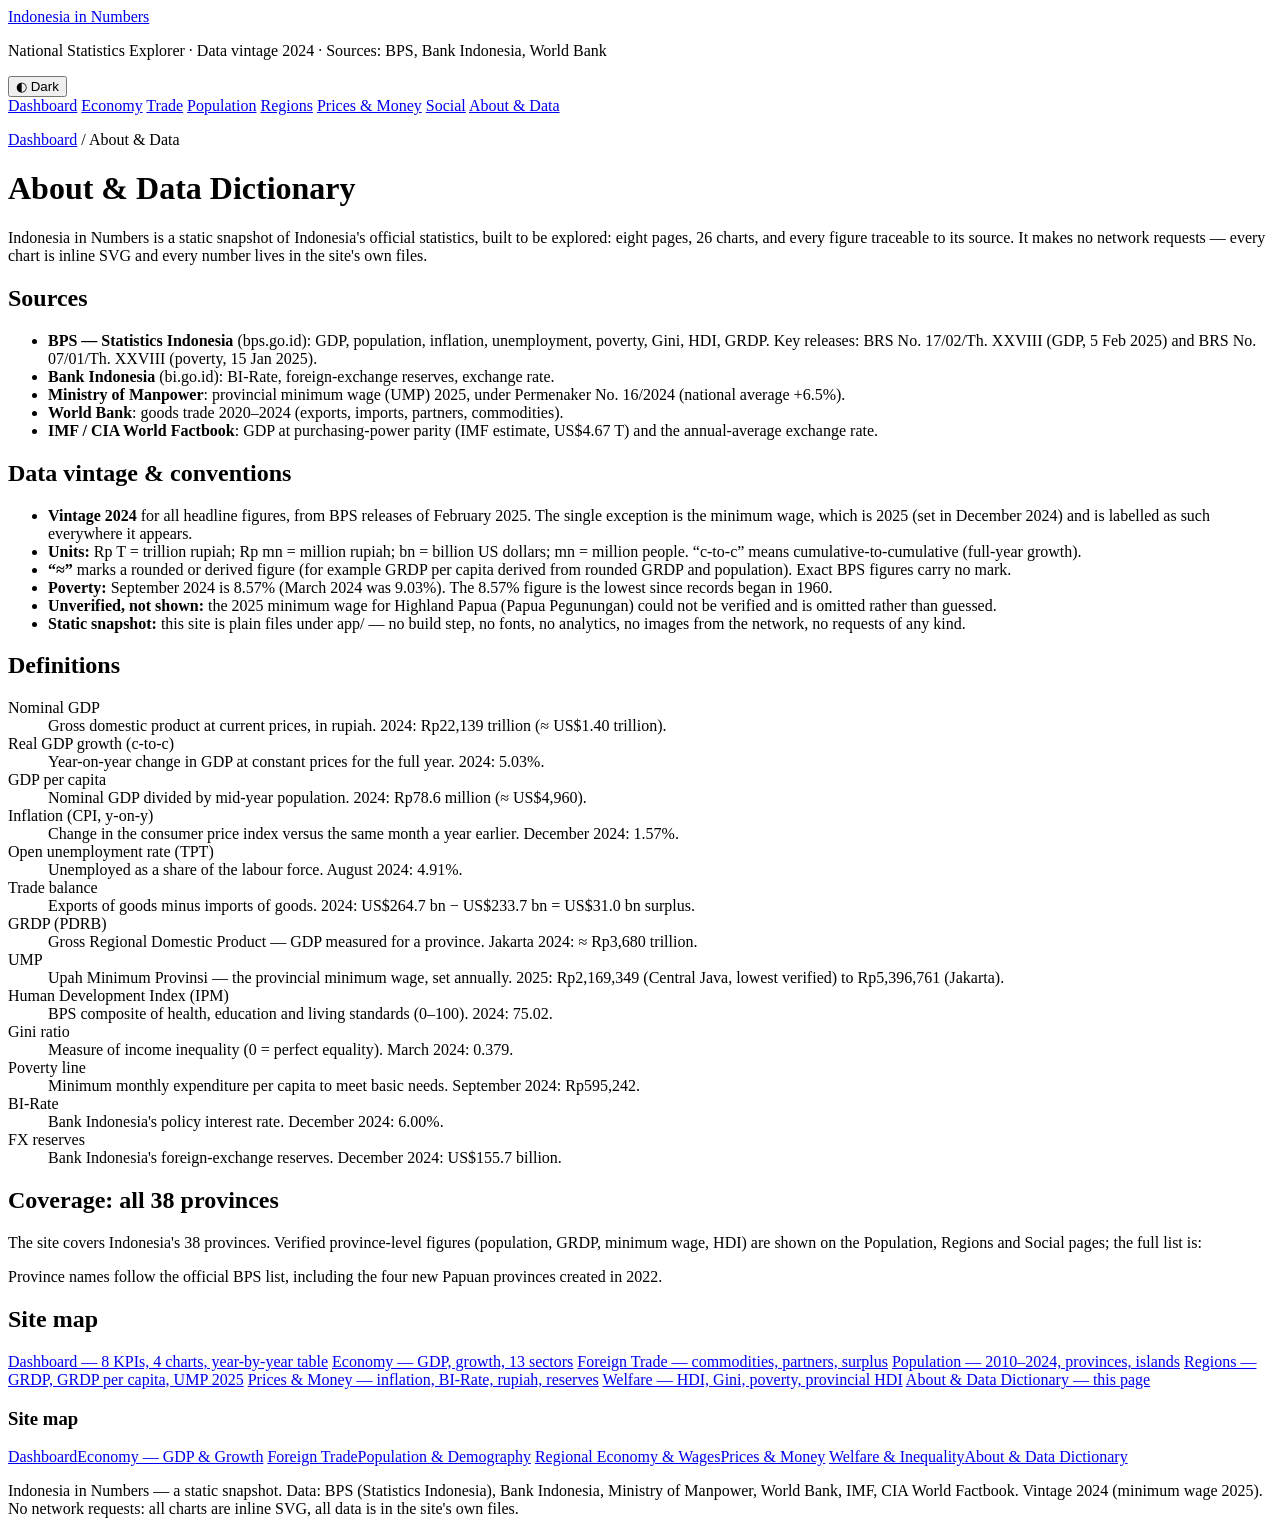
==== app/about.html @ 1f6b05cd "Add app/about.html" ====
<!DOCTYPE html>
<html lang="en" data-theme="light">
<head>
<meta charset="utf-8">
<meta name="viewport" content="width=device-width, initial-scale=1">
<title>About &amp; Data Dictionary · Indonesia in Numbers</title>
<meta name="description" content="About Indonesia in Numbers: sources, data vintage, units and definitions for every indicator on the site.">
<link rel="stylesheet" href="css/style.css">
</head>
<body data-page="about">
<header class="masthead">
  <div class="wrap">
    <a class="brand" href="index.html">Indonesia <span>in Numbers</span></a>
    <p class="tagline">National Statistics Explorer · Data vintage 2024 · Sources: BPS, Bank Indonesia, World Bank</p>
    <button class="theme-btn" id="theme-toggle" type="button">◐ Dark</button>
  </div>
  <nav class="site-nav" aria-label="Sections">
    <div class="wrap">
      <a href="index.html" data-nav="index">Dashboard</a>
      <a href="economy.html" data-nav="economy">Economy</a>
      <a href="trade.html" data-nav="trade">Trade</a>
      <a href="population.html" data-nav="population">Population</a>
      <a href="regions.html" data-nav="regions">Regions</a>
      <a href="prices-money.html" data-nav="prices-money">Prices &amp; Money</a>
      <a href="social.html" data-nav="social">Social</a>
      <a href="about.html" data-nav="about">About &amp; Data</a>
    </div>
  </nav>
</header>
<main class="wrap">
  <p class="crumbs"><a href="index.html">Dashboard</a> / About &amp; Data</p>
  <h1>About &amp; Data Dictionary</h1>
  <p class="lede">Indonesia in Numbers is a static snapshot of Indonesia's official statistics, built to be explored: eight pages, 26 charts, and every figure traceable to its source. It makes no network requests — every chart is inline SVG and every number lives in the site's own files.</p>

  <h2>Sources</h2>
  <ul class="tight">
    <li><strong>BPS — Statistics Indonesia</strong> (bps.go.id): GDP, population, inflation, unemployment, poverty, Gini, HDI, GRDP. Key releases: BRS No. 17/02/Th. XXVIII (GDP, 5 Feb 2025) and BRS No. 07/01/Th. XXVIII (poverty, 15 Jan 2025).</li>
    <li><strong>Bank Indonesia</strong> (bi.go.id): BI-Rate, foreign-exchange reserves, exchange rate.</li>
    <li><strong>Ministry of Manpower</strong>: provincial minimum wage (UMP) 2025, under Permenaker No. 16/2024 (national average +6.5%).</li>
    <li><strong>World Bank</strong>: goods trade 2020–2024 (exports, imports, partners, commodities).</li>
    <li><strong>IMF / CIA World Factbook</strong>: GDP at purchasing-power parity (IMF estimate, US$4.67 T) and the annual-average exchange rate.</li>
  </ul>

  <h2>Data vintage &amp; conventions</h2>
  <ul class="tight">
    <li><strong>Vintage 2024</strong> for all headline figures, from BPS releases of February 2025. The single exception is the minimum wage, which is 2025 (set in December 2024) and is labelled as such everywhere it appears.</li>
    <li><strong>Units:</strong> Rp T = trillion rupiah; Rp mn = million rupiah; bn = billion US dollars; mn = million people. “c-to-c” means cumulative-to-cumulative (full-year growth).</li>
    <li><strong>“≈”</strong> marks a rounded or derived figure (for example GRDP per capita derived from rounded GRDP and population). Exact BPS figures carry no mark.</li>
    <li><strong>Poverty:</strong> September 2024 is 8.57% (March 2024 was 9.03%). The 8.57% figure is the lowest since records began in 1960.</li>
    <li><strong>Unverified, not shown:</strong> the 2025 minimum wage for Highland Papua (Papua Pegunungan) could not be verified and is omitted rather than guessed.</li>
    <li><strong>Static snapshot:</strong> this site is plain files under app/ — no build step, no fonts, no analytics, no images from the network, no requests of any kind.</li>
  </ul>

  <h2>Definitions</h2>
  <dl class="def-list">
    <dt>Nominal GDP</dt><dd>Gross domestic product at current prices, in rupiah. 2024: Rp22,139 trillion (≈ US$1.40 trillion).</dd>
    <dt>Real GDP growth (c-to-c)</dt><dd>Year-on-year change in GDP at constant prices for the full year. 2024: 5.03%.</dd>
    <dt>GDP per capita</dt><dd>Nominal GDP divided by mid-year population. 2024: Rp78.6 million (≈ US$4,960).</dd>
    <dt>Inflation (CPI, y-on-y)</dt><dd>Change in the consumer price index versus the same month a year earlier. December 2024: 1.57%.</dd>
    <dt>Open unemployment rate (TPT)</dt><dd>Unemployed as a share of the labour force. August 2024: 4.91%.</dd>
    <dt>Trade balance</dt><dd>Exports of goods minus imports of goods. 2024: US$264.7 bn − US$233.7 bn = US$31.0 bn surplus.</dd>
    <dt>GRDP (PDRB)</dt><dd>Gross Regional Domestic Product — GDP measured for a province. Jakarta 2024: ≈ Rp3,680 trillion.</dd>
    <dt>UMP</dt><dd>Upah Minimum Provinsi — the provincial minimum wage, set annually. 2025: Rp2,169,349 (Central Java, lowest verified) to Rp5,396,761 (Jakarta).</dd>
    <dt>Human Development Index (IPM)</dt><dd>BPS composite of health, education and living standards (0–100). 2024: 75.02.</dd>
    <dt>Gini ratio</dt><dd>Measure of income inequality (0 = perfect equality). March 2024: 0.379.</dd>
    <dt>Poverty line</dt><dd>Minimum monthly expenditure per capita to meet basic needs. September 2024: Rp595,242.</dd>
    <dt>BI-Rate</dt><dd>Bank Indonesia's policy interest rate. December 2024: 6.00%.</dd>
    <dt>FX reserves</dt><dd>Bank Indonesia's foreign-exchange reserves. December 2024: US$155.7 billion.</dd>
  </dl>

  <h2>Coverage: all 38 provinces</h2>
  <p>The site covers Indonesia's 38 provinces. Verified province-level figures (population, GRDP, minimum wage, HDI) are shown on the Population, Regions and Social pages; the full list is:</p>
  <ul class="prov-list" id="prov-list"></ul>
  <p class="chart-note">Province names follow the official BPS list, including the four new Papuan provinces created in 2022.</p>

  <h2>Site map</h2>
  <nav class="sitemap" aria-label="Site map">
    <a href="index.html">Dashboard — 8 KPIs, 4 charts, year-by-year table</a>
    <a href="economy.html">Economy — GDP, growth, 13 sectors</a>
    <a href="trade.html">Foreign Trade — commodities, partners, surplus</a>
    <a href="population.html">Population — 2010–2024, provinces, islands</a>
    <a href="regions.html">Regions — GRDP, GRDP per capita, UMP 2025</a>
    <a href="prices-money.html">Prices &amp; Money — inflation, BI-Rate, rupiah, reserves</a>
    <a href="social.html">Welfare — HDI, Gini, poverty, provincial HDI</a>
    <a href="about.html">About &amp; Data Dictionary — this page</a>
  </nav>
</main>
<footer class="site-footer">
  <div class="wrap">
    <h3>Site map</h3>
    <nav class="sitemap" aria-label="Site map">
      <a href="index.html">Dashboard</a><a href="economy.html">Economy — GDP &amp; Growth</a>
      <a href="trade.html">Foreign Trade</a><a href="population.html">Population &amp; Demography</a>
      <a href="regions.html">Regional Economy &amp; Wages</a><a href="prices-money.html">Prices &amp; Money</a>
      <a href="social.html">Welfare &amp; Inequality</a><a href="about.html">About &amp; Data Dictionary</a>
    </nav>
    <p class="fineprint">Indonesia in Numbers — a static snapshot. Data: BPS (Statistics Indonesia), Bank Indonesia, Ministry of Manpower, World Bank, IMF, CIA World Factbook. Vintage 2024 (minimum wage 2025). No network requests: all charts are inline SVG, all data is in the site's own files.</p>
  </div>
</footer>
<script src="js/data.js"></script>
<script src="js/charts.js"></script>
<script>
/* About page script: fills the 38-province coverage list from data.js. */
(function () {
  var list = document.getElementById("prov-list");
  list.innerHTML = window.DATA.provincesAll.map(function (name) {
    return "<li>" + window.Charts.esc(name) + "</li>";
  }).join("");
})();
</script>
<script src="js/app.js"></script>
</body>
</html>
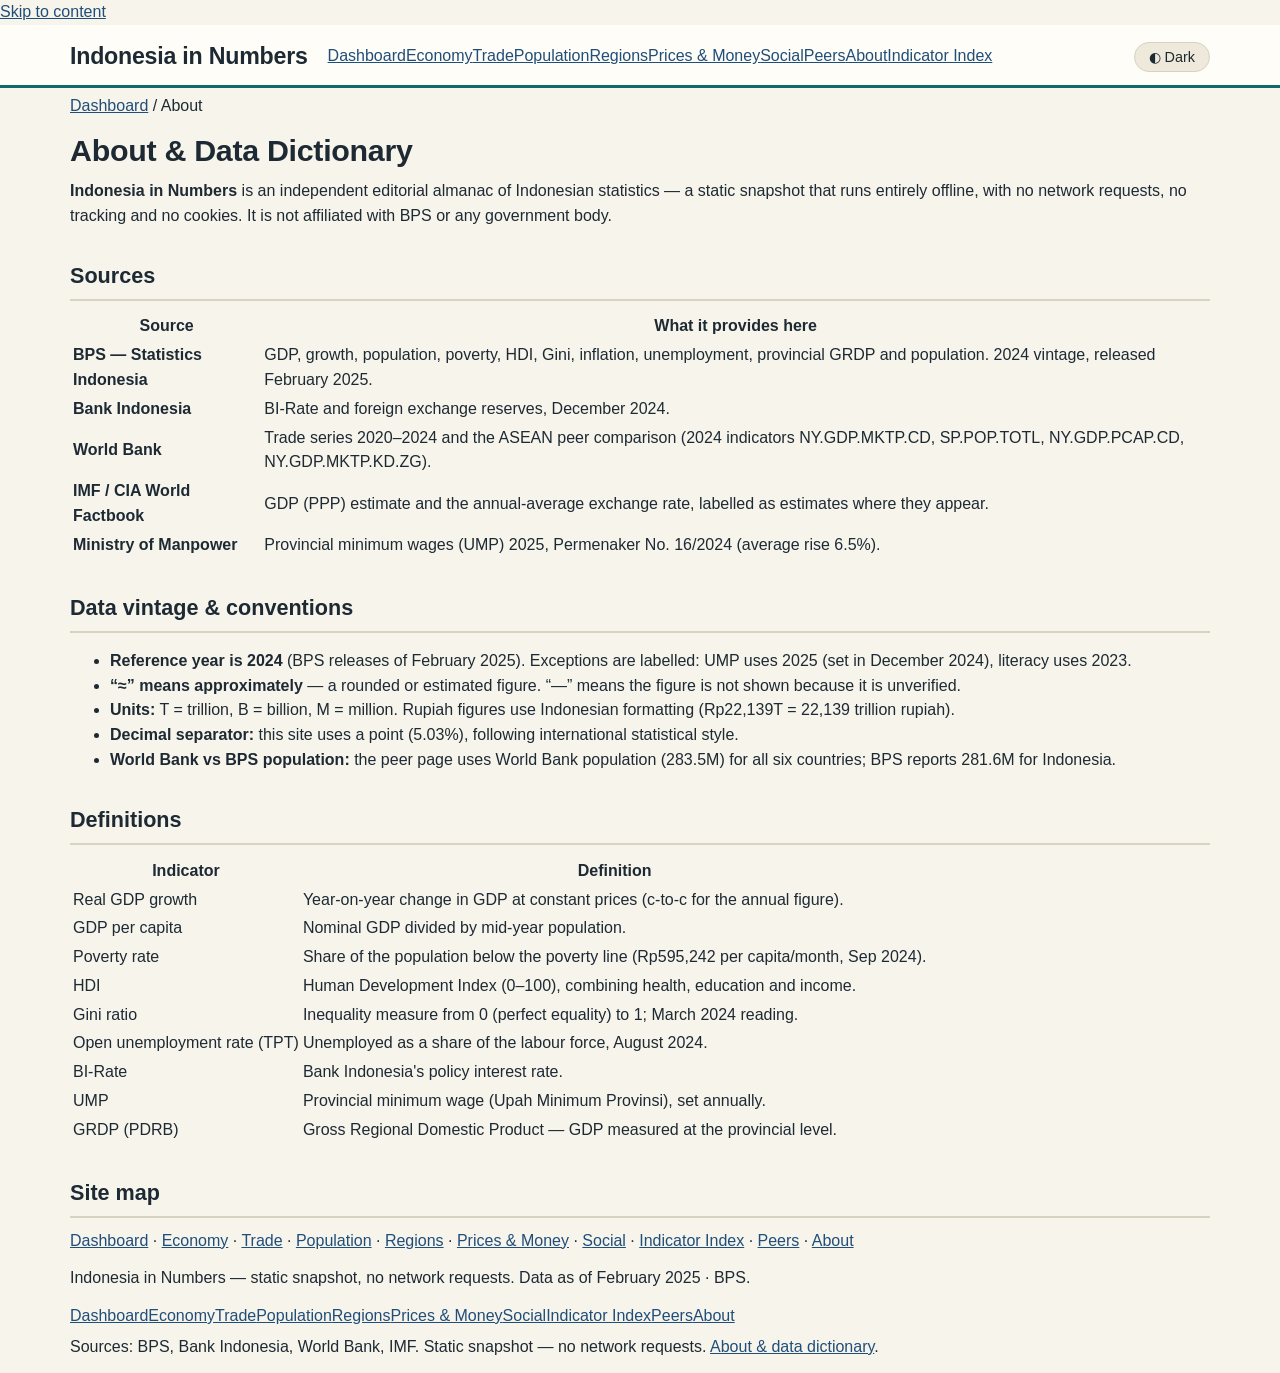
==== commit 04c07b2e: "Stats site v2: app/about.html" ====
--- a/app/about.html
+++ b/app/about.html
@@ -1,113 +1,64 @@
 <!DOCTYPE html>
-<html lang="en" data-theme="light">
+<html lang="en">
 <head>
 <meta charset="utf-8">
 <meta name="viewport" content="width=device-width, initial-scale=1">
-<title>About &amp; Data Dictionary · Indonesia in Numbers</title>
-<meta name="description" content="About Indonesia in Numbers: sources, data vintage, units and definitions for every indicator on the site.">
+<title>About &amp; Data Dictionary — Indonesia in Numbers</title>
+<meta name="description" content="Sources, data vintage, units and definitions for Indonesia in Numbers.">
+<link rel="icon" href="favicon.svg" type="image/svg+xml">
 <link rel="stylesheet" href="css/style.css">
 </head>
 <body data-page="about">
-<header class="masthead">
-  <div class="wrap">
-    <a class="brand" href="index.html">Indonesia <span>in Numbers</span></a>
-    <p class="tagline">National Statistics Explorer · Data vintage 2024 · Sources: BPS, Bank Indonesia, World Bank</p>
-    <button class="theme-btn" id="theme-toggle" type="button">◐ Dark</button>
-  </div>
-  <nav class="site-nav" aria-label="Sections">
-    <div class="wrap">
-      <a href="index.html" data-nav="index">Dashboard</a>
-      <a href="economy.html" data-nav="economy">Economy</a>
-      <a href="trade.html" data-nav="trade">Trade</a>
-      <a href="population.html" data-nav="population">Population</a>
-      <a href="regions.html" data-nav="regions">Regions</a>
-      <a href="prices-money.html" data-nav="prices-money">Prices &amp; Money</a>
-      <a href="social.html" data-nav="social">Social</a>
-      <a href="about.html" data-nav="about">About &amp; Data</a>
-    </div>
-  </nav>
-</header>
-<main class="wrap">
-  <p class="crumbs"><a href="index.html">Dashboard</a> / About &amp; Data</p>
-  <h1>About &amp; Data Dictionary</h1>
-  <p class="lede">Indonesia in Numbers is a static snapshot of Indonesia's official statistics, built to be explored: eight pages, 26 charts, and every figure traceable to its source. It makes no network requests — every chart is inline SVG and every number lives in the site's own files.</p>
-
-  <h2>Sources</h2>
-  <ul class="tight">
-    <li><strong>BPS — Statistics Indonesia</strong> (bps.go.id): GDP, population, inflation, unemployment, poverty, Gini, HDI, GRDP. Key releases: BRS No. 17/02/Th. XXVIII (GDP, 5 Feb 2025) and BRS No. 07/01/Th. XXVIII (poverty, 15 Jan 2025).</li>
-    <li><strong>Bank Indonesia</strong> (bi.go.id): BI-Rate, foreign-exchange reserves, exchange rate.</li>
-    <li><strong>Ministry of Manpower</strong>: provincial minimum wage (UMP) 2025, under Permenaker No. 16/2024 (national average +6.5%).</li>
-    <li><strong>World Bank</strong>: goods trade 2020–2024 (exports, imports, partners, commodities).</li>
-    <li><strong>IMF / CIA World Factbook</strong>: GDP at purchasing-power parity (IMF estimate, US$4.67 T) and the annual-average exchange rate.</li>
-  </ul>
-
-  <h2>Data vintage &amp; conventions</h2>
-  <ul class="tight">
-    <li><strong>Vintage 2024</strong> for all headline figures, from BPS releases of February 2025. The single exception is the minimum wage, which is 2025 (set in December 2024) and is labelled as such everywhere it appears.</li>
-    <li><strong>Units:</strong> Rp T = trillion rupiah; Rp mn = million rupiah; bn = billion US dollars; mn = million people. “c-to-c” means cumulative-to-cumulative (full-year growth).</li>
-    <li><strong>“≈”</strong> marks a rounded or derived figure (for example GRDP per capita derived from rounded GRDP and population). Exact BPS figures carry no mark.</li>
-    <li><strong>Poverty:</strong> September 2024 is 8.57% (March 2024 was 9.03%). The 8.57% figure is the lowest since records began in 1960.</li>
-    <li><strong>Unverified, not shown:</strong> the 2025 minimum wage for Highland Papua (Papua Pegunungan) could not be verified and is omitted rather than guessed.</li>
-    <li><strong>Static snapshot:</strong> this site is plain files under app/ — no build step, no fonts, no analytics, no images from the network, no requests of any kind.</li>
-  </ul>
-
-  <h2>Definitions</h2>
-  <dl class="def-list">
-    <dt>Nominal GDP</dt><dd>Gross domestic product at current prices, in rupiah. 2024: Rp22,139 trillion (≈ US$1.40 trillion).</dd>
-    <dt>Real GDP growth (c-to-c)</dt><dd>Year-on-year change in GDP at constant prices for the full year. 2024: 5.03%.</dd>
-    <dt>GDP per capita</dt><dd>Nominal GDP divided by mid-year population. 2024: Rp78.6 million (≈ US$4,960).</dd>
-    <dt>Inflation (CPI, y-on-y)</dt><dd>Change in the consumer price index versus the same month a year earlier. December 2024: 1.57%.</dd>
-    <dt>Open unemployment rate (TPT)</dt><dd>Unemployed as a share of the labour force. August 2024: 4.91%.</dd>
-    <dt>Trade balance</dt><dd>Exports of goods minus imports of goods. 2024: US$264.7 bn − US$233.7 bn = US$31.0 bn surplus.</dd>
-    <dt>GRDP (PDRB)</dt><dd>Gross Regional Domestic Product — GDP measured for a province. Jakarta 2024: ≈ Rp3,680 trillion.</dd>
-    <dt>UMP</dt><dd>Upah Minimum Provinsi — the provincial minimum wage, set annually. 2025: Rp2,169,349 (Central Java, lowest verified) to Rp5,396,761 (Jakarta).</dd>
-    <dt>Human Development Index (IPM)</dt><dd>BPS composite of health, education and living standards (0–100). 2024: 75.02.</dd>
-    <dt>Gini ratio</dt><dd>Measure of income inequality (0 = perfect equality). March 2024: 0.379.</dd>
-    <dt>Poverty line</dt><dd>Minimum monthly expenditure per capita to meet basic needs. September 2024: Rp595,242.</dd>
-    <dt>BI-Rate</dt><dd>Bank Indonesia's policy interest rate. December 2024: 6.00%.</dd>
-    <dt>FX reserves</dt><dd>Bank Indonesia's foreign-exchange reserves. December 2024: US$155.7 billion.</dd>
-  </dl>
-
-  <h2>Coverage: all 38 provinces</h2>
-  <p>The site covers Indonesia's 38 provinces. Verified province-level figures (population, GRDP, minimum wage, HDI) are shown on the Population, Regions and Social pages; the full list is:</p>
-  <ul class="prov-list" id="prov-list"></ul>
-  <p class="chart-note">Province names follow the official BPS list, including the four new Papuan provinces created in 2022.</p>
-
-  <h2>Site map</h2>
-  <nav class="sitemap" aria-label="Site map">
-    <a href="index.html">Dashboard — 8 KPIs, 4 charts, year-by-year table</a>
-    <a href="economy.html">Economy — GDP, growth, 13 sectors</a>
-    <a href="trade.html">Foreign Trade — commodities, partners, surplus</a>
-    <a href="population.html">Population — 2010–2024, provinces, islands</a>
-    <a href="regions.html">Regions — GRDP, GRDP per capita, UMP 2025</a>
-    <a href="prices-money.html">Prices &amp; Money — inflation, BI-Rate, rupiah, reserves</a>
-    <a href="social.html">Welfare — HDI, Gini, poverty, provincial HDI</a>
-    <a href="about.html">About &amp; Data Dictionary — this page</a>
-  </nav>
-</main>
-<footer class="site-footer">
-  <div class="wrap">
-    <h3>Site map</h3>
-    <nav class="sitemap" aria-label="Site map">
-      <a href="index.html">Dashboard</a><a href="economy.html">Economy — GDP &amp; Growth</a>
-      <a href="trade.html">Foreign Trade</a><a href="population.html">Population &amp; Demography</a>
-      <a href="regions.html">Regional Economy &amp; Wages</a><a href="prices-money.html">Prices &amp; Money</a>
-      <a href="social.html">Welfare &amp; Inequality</a><a href="about.html">About &amp; Data Dictionary</a>
-    </nav>
-    <p class="fineprint">Indonesia in Numbers — a static snapshot. Data: BPS (Statistics Indonesia), Bank Indonesia, Ministry of Manpower, World Bank, IMF, CIA World Factbook. Vintage 2024 (minimum wage 2025). No network requests: all charts are inline SVG, all data is in the site's own files.</p>
-  </div>
-</footer>
+<a class="skip" href="#main">Skip to content</a>
+<header class="masthead"><div class="wrap">
+<a class="brand" href="index.html"><b>Indonesia</b> in Numbers</a>
+<nav class="main" aria-label="Main">
+<a href="index.html">Dashboard</a><a href="economy.html">Economy</a><a href="trade.html">Trade</a><a href="population.html">Population</a><a href="regions.html">Regions</a><a href="prices-money.html">Prices &amp; Money</a><a href="social.html">Social</a><a href="peers.html">Peers</a><a href="about.html" class="active">About</a><a href="indicators.html" class="cta">Indicator Index</a>
+</nav>
+<button class="theme-btn" id="themeBtn" type="button">◐ Dark</button>
+</div></header>
+<main id="main"><div class="wrap">
+<p class="crumb"><a href="index.html">Dashboard</a> / About</p>
+<h1>About &amp; Data Dictionary</h1>
+<p class="sub"><b>Indonesia in Numbers</b> is an independent editorial almanac of Indonesian statistics — a static snapshot that runs entirely offline, with no network requests, no tracking and no cookies. It is not affiliated with BPS or any government body.</p>
+<h2>Sources</h2>
+<div class="tblwrap"><table><thead><tr><th>Source</th><th>What it provides here</th></tr></thead><tbody>
+<tr><td><b>BPS — Statistics Indonesia</b></td><td>GDP, growth, population, poverty, HDI, Gini, inflation, unemployment, provincial GRDP and population. 2024 vintage, released February 2025.</td></tr>
+<tr><td><b>Bank Indonesia</b></td><td>BI-Rate and foreign exchange reserves, December 2024.</td></tr>
+<tr><td><b>World Bank</b></td><td>Trade series 2020–2024 and the ASEAN peer comparison (2024 indicators NY.GDP.MKTP.CD, SP.POP.TOTL, NY.GDP.PCAP.CD, NY.GDP.MKTP.KD.ZG).</td></tr>
+<tr><td><b>IMF / CIA World Factbook</b></td><td>GDP (PPP) estimate and the annual-average exchange rate, labelled as estimates where they appear.</td></tr>
+<tr><td><b>Ministry of Manpower</b></td><td>Provincial minimum wages (UMP) 2025, Permenaker No. 16/2024 (average rise 6.5%).</td></tr>
+</tbody></table></div>
+<h2>Data vintage &amp; conventions</h2>
+<ul>
+<li><b>Reference year is 2024</b> (BPS releases of February 2025). Exceptions are labelled: UMP uses 2025 (set in December 2024), literacy uses 2023.</li>
+<li><b>“≈” means approximately</b> — a rounded or estimated figure. “—” means the figure is not shown because it is unverified.</li>
+<li><b>Units:</b> T = trillion, B = billion, M = million. Rupiah figures use Indonesian formatting (Rp22,139T = 22,139 trillion rupiah).</li>
+<li><b>Decimal separator:</b> this site uses a point (5.03%), following international statistical style.</li>
+<li><b>World Bank vs BPS population:</b> the peer page uses World Bank population (283.5M) for all six countries; BPS reports 281.6M for Indonesia.</li>
+</ul>
+<h2>Definitions</h2>
+<div class="tblwrap"><table><thead><tr><th>Indicator</th><th>Definition</th></tr></thead><tbody>
+<tr><td>Real GDP growth</td><td>Year-on-year change in GDP at constant prices (c-to-c for the annual figure).</td></tr>
+<tr><td>GDP per capita</td><td>Nominal GDP divided by mid-year population.</td></tr>
+<tr><td>Poverty rate</td><td>Share of the population below the poverty line (Rp595,242 per capita/month, Sep 2024).</td></tr>
+<tr><td>HDI</td><td>Human Development Index (0–100), combining health, education and income.</td></tr>
+<tr><td>Gini ratio</td><td>Inequality measure from 0 (perfect equality) to 1; March 2024 reading.</td></tr>
+<tr><td>Open unemployment rate (TPT)</td><td>Unemployed as a share of the labour force, August 2024.</td></tr>
+<tr><td>BI-Rate</td><td>Bank Indonesia's policy interest rate.</td></tr>
+<tr><td>UMP</td><td>Provincial minimum wage (Upah Minimum Provinsi), set annually.</td></tr>
+<tr><td>GRDP (PDRB)</td><td>Gross Regional Domestic Product — GDP measured at the provincial level.</td></tr>
+</tbody></table></div>
+<h2>Site map</h2>
+<p><a href="index.html">Dashboard</a> · <a href="economy.html">Economy</a> · <a href="trade.html">Trade</a> · <a href="population.html">Population</a> · <a href="regions.html">Regions</a> · <a href="prices-money.html">Prices &amp; Money</a> · <a href="social.html">Social</a> · <a href="indicators.html">Indicator Index</a> · <a href="peers.html">Peers</a> · <a href="about.html">About</a></p>
+<p class="src">Indonesia in Numbers — static snapshot, no network requests. Data as of February 2025 · BPS.</p>
+</div></main>
+<footer class="site"><div class="wrap">
+<nav aria-label="Site map"><a href="index.html">Dashboard</a><a href="economy.html">Economy</a><a href="trade.html">Trade</a><a href="population.html">Population</a><a href="regions.html">Regions</a><a href="prices-money.html">Prices &amp; Money</a><a href="social.html">Social</a><a href="indicators.html">Indicator Index</a><a href="peers.html">Peers</a><a href="about.html">About</a></nav>
+<p class="small muted">Sources: BPS, Bank Indonesia, World Bank, IMF. Static snapshot — no network requests. <a href="about.html">About &amp; data dictionary</a>.</p>
+</div></footer>
 <script src="js/data.js"></script>
 <script src="js/charts.js"></script>
-<script>
-/* About page script: fills the 38-province coverage list from data.js. */
-(function () {
-  var list = document.getElementById("prov-list");
-  list.innerHTML = window.DATA.provincesAll.map(function (name) {
-    return "<li>" + window.Charts.esc(name) + "</li>";
-  }).join("");
-})();
-</script>
 <script src="js/app.js"></script>
 </body>
 </html>
--- a/app/css/style.css
+++ b/app/css/style.css
@@ -0,0 +1,201 @@
+/* Indonesia in Numbers — one stylesheet. CSS variables carry the theme;
+   system font stack only, no webfonts, no external resources. */
+:root {
+  --bg: #f7f4ec;
+  --surface: #fffdf7;
+  --surface-2: #efe9db;
+  --ink: #1d2a33;
+  --muted: #5c6156;
+  --line: #d8d2c2;
+  --accent: #0e6b6b;
+  --accent-2: #1f4e79;
+  --accent-soft: #e2efea;
+  --danger: #b3392e;
+  --gold: #c77d0a;
+  --shadow: 0 1px 3px rgba(29, 42, 51, 0.14);
+  --radius: 10px;
+}
+html[data-theme="dark"] {
+  --bg: #141a1c;
+  --surface: #1d2527;
+  --surface-2: #263032;
+  --ink: #e8e4d8;
+  --muted: #a9b0a6;
+  --line: #3a4547;
+  --accent: #5fb8a6;
+  --accent-2: #7fa8d0;
+  --accent-soft: #22393a;
+  --danger: #e08a80;
+  --gold: #e0a83f;
+  --shadow: 0 1px 3px rgba(0, 0, 0, 0.4);
+}
+* { box-sizing: border-box; }
+html { -webkit-text-size-adjust: 100%; }
+body {
+  margin: 0;
+  background: var(--bg);
+  color: var(--ink);
+  font-family: -apple-system, BlinkMacSystemFont, "Segoe UI", Roboto,
+    "Helvetica Neue", Arial, sans-serif;
+  font-size: 16px;
+  line-height: 1.55;
+}
+a { color: var(--accent-2); }
+a:hover { text-decoration-thickness: 2px; }
+h1 { font-size: 1.9rem; line-height: 1.2; margin: 0.2em 0 0.35em; letter-spacing: -0.01em; }
+h2 { font-size: 1.35rem; margin: 1.4em 0 0.5em; border-bottom: 2px solid var(--line); padding-bottom: 0.3em; }
+h3 { font-size: 1.08rem; margin: 0 0 0.4em; }
+p { margin: 0.4em 0 0.8em; }
+.lede { font-size: 1.08rem; color: var(--muted); max-width: 70ch; }
+.wrap { max-width: 1180px; margin: 0 auto; padding: 0 20px; }
+
+/* Masthead + nav */
+.masthead { background: var(--surface); border-bottom: 3px solid var(--accent); }
+.masthead .wrap { display: flex; flex-wrap: wrap; align-items: center; gap: 8px 20px; padding-top: 14px; padding-bottom: 10px; }
+.brand { font-size: 1.45rem; font-weight: 800; color: var(--ink); text-decoration: none; letter-spacing: -0.01em; }
+.brand span { color: var(--accent); }
+.tagline { font-size: 0.85rem; color: var(--muted); margin: 0; }
+.theme-btn {
+  margin-left: auto; background: var(--surface-2); color: var(--ink);
+  border: 1px solid var(--line); border-radius: 999px; padding: 6px 14px;
+  font-size: 0.9rem; cursor: pointer;
+}
+.site-nav { background: var(--accent); }
+.site-nav .wrap { display: flex; flex-wrap: wrap; gap: 2px; padding-top: 0; padding-bottom: 0; }
+.site-nav a {
+  color: #eaf4f1; text-decoration: none; font-size: 0.92rem; font-weight: 600;
+  padding: 10px 12px; border-bottom: 3px solid transparent;
+}
+.site-nav a:hover { background: rgba(255, 255, 255, 0.12); }
+.site-nav a.active { border-bottom-color: #ffd166; background: rgba(255, 255, 255, 0.1); }
+.crumbs { font-size: 0.85rem; color: var(--muted); margin: 14px 0 0; }
+.crumbs a { color: var(--muted); }
+
+/* KPI strip */
+.kpi-strip {
+  display: grid; grid-template-columns: repeat(4, 1fr); gap: 12px; margin: 18px 0 6px;
+}
+.kpi {
+  background: var(--surface); border: 1px solid var(--line); border-radius: var(--radius);
+  padding: 12px 14px; box-shadow: var(--shadow);
+}
+.kpi-label { font-size: 0.78rem; text-transform: uppercase; letter-spacing: 0.05em; color: var(--muted); }
+.kpi-value { font-size: 1.55rem; font-weight: 800; color: var(--accent-2); line-height: 1.15; margin: 2px 0; }
+.kpi-sub { font-size: 0.82rem; color: var(--muted); }
+.kpi.hl .kpi-value { color: var(--danger); }
+
+/* Toolbar (year filter, search) */
+.toolbar {
+  display: flex; flex-wrap: wrap; gap: 10px 18px; align-items: center;
+  background: var(--surface); border: 1px solid var(--line); border-radius: var(--radius);
+  padding: 10px 14px; margin: 16px 0;
+}
+.toolbar label { font-weight: 600; font-size: 0.92rem; }
+.toolbar select, .toolbar input[type="search"], .toolbar input[type="text"] {
+  font: inherit; font-size: 0.95rem; padding: 6px 9px; border: 1px solid var(--line);
+  border-radius: 6px; background: var(--bg); color: var(--ink);
+}
+.toolbar .count { font-size: 0.88rem; color: var(--muted); margin-left: auto; }
+
+/* Chart cards + grids */
+.grid-2 { display: grid; grid-template-columns: 1fr 1fr; gap: 16px; }
+.grid-2.wide-narrow { grid-template-columns: 1.6fr 1fr; }
+.chart-card {
+  background: var(--surface); border: 1px solid var(--line); border-radius: var(--radius);
+  padding: 14px 16px; margin: 0 0 16px; box-shadow: var(--shadow);
+}
+.chart-card h3 { display: flex; align-items: baseline; gap: 8px; flex-wrap: wrap; }
+.chart-card .unit { font-size: 0.8rem; color: var(--muted); font-weight: 400; }
+.chart-card svg { width: 100%; height: auto; display: block; }
+.chart-card .src { font-size: 0.78rem; color: var(--muted); margin: 4px 0 0; }
+.chart-head { display: flex; justify-content: space-between; align-items: flex-start; gap: 10px; }
+.toggle-btn {
+  flex: none; background: var(--surface-2); color: var(--ink); border: 1px solid var(--line);
+  border-radius: 6px; padding: 4px 10px; font-size: 0.85rem; cursor: pointer;
+}
+.toggle-btn:hover { border-color: var(--accent); }
+.chart-note { font-size: 0.86rem; color: var(--muted); margin-top: 2px; }
+
+/* Tabs */
+.tabs { display: flex; gap: 4px; border-bottom: 2px solid var(--line); margin: 0 0 14px; flex-wrap: wrap; }
+.tabs button {
+  background: none; border: none; border-bottom: 3px solid transparent;
+  font: inherit; font-size: 0.95rem; font-weight: 600; color: var(--muted);
+  padding: 8px 14px; cursor: pointer; margin-bottom: -2px;
+}
+.tabs button.active { color: var(--accent); border-bottom-color: var(--accent); }
+.tabs button:hover { color: var(--ink); }
+
+/* Tables */
+.table-wrap { overflow-x: auto; }
+table.data-table { width: 100%; border-collapse: collapse; font-size: 0.93rem; }
+.data-table th, .data-table td { padding: 7px 10px; border-bottom: 1px solid var(--line); text-align: left; }
+.data-table th { background: var(--surface-2); font-size: 0.85rem; text-transform: uppercase; letter-spacing: 0.03em; }
+.data-table th.sorted::after { content: " ▲"; font-size: 0.7em; }
+.data-table th.sorted[data-dir="desc"]::after { content: " ▼"; }
+.data-table tbody tr:hover { background: var(--accent-soft); }
+.data-table td.num, .data-table th.num { text-align: right; font-variant-numeric: tabular-nums; }
+td.hit { background: #fff3bf; }
+html[data-theme="dark"] td.hit { background: #4a3f10; }
+
+/* Explore cards, facts, footer */
+.explore-grid { display: grid; grid-template-columns: repeat(4, 1fr); gap: 12px; }
+.explore-card {
+  display: block; background: var(--surface); border: 1px solid var(--line);
+  border-radius: var(--radius); padding: 14px; text-decoration: none; color: var(--ink);
+  box-shadow: var(--shadow);
+}
+.explore-card:hover { border-color: var(--accent); }
+.explore-card h3 { color: var(--accent-2); margin-bottom: 2px; }
+.explore-card p { font-size: 0.88rem; color: var(--muted); margin: 0; }
+.explore-card .stat { display: block; font-size: 1.15rem; font-weight: 800; color: var(--accent); margin-top: 6px; }
+
+.fact-band {
+  background: var(--accent-soft); border: 1px solid var(--line);
+  border-left: 5px solid var(--accent); border-radius: 8px; padding: 12px 16px; margin: 18px 0;
+}
+.fact-band strong { color: var(--accent-2); }
+ul.tight { margin: 0.3em 0 0.9em; padding-left: 1.2em; }
+ul.tight li { margin: 0.25em 0; }
+.def-list dt { font-weight: 700; margin-top: 0.8em; }
+.def-list dd { margin: 0.2em 0 0.6em 0; color: var(--muted); }
+.prov-list { columns: 4; column-gap: 24px; font-size: 0.92rem; margin: 0.5em 0; }
+.prov-list li { break-inside: avoid; }
+
+/* Footer */
+.site-footer { background: var(--surface); border-top: 3px solid var(--accent); margin-top: 34px; padding: 22px 0 30px; }
+.site-footer h3 { font-size: 0.95rem; text-transform: uppercase; letter-spacing: 0.05em; color: var(--muted); }
+.sitemap { display: grid; grid-template-columns: repeat(4, 1fr); gap: 6px 20px; font-size: 0.92rem; margin: 0 0 14px; }
+.sitemap a { display: block; padding: 2px 0; }
+.fineprint { font-size: 0.82rem; color: var(--muted); border-top: 1px solid var(--line); padding-top: 12px; }
+
+/* Tooltip */
+#tooltip {
+  position: absolute; z-index: 50; pointer-events: none;
+  background: var(--ink); color: var(--bg); font-size: 0.85rem; font-weight: 600;
+  padding: 5px 9px; border-radius: 6px; box-shadow: var(--shadow); white-space: nowrap;
+}
+.chart-holder .pt { cursor: pointer; }
+
+/* Phone layout */
+@media (max-width: 900px) {
+  .kpi-strip { grid-template-columns: repeat(2, 1fr); }
+  .grid-2, .grid-2.wide-narrow { grid-template-columns: 1fr; }
+  .explore-grid { grid-template-columns: repeat(2, 1fr); }
+  .sitemap { grid-template-columns: repeat(2, 1fr); }
+  .prov-list { columns: 2; }
+  h1 { font-size: 1.55rem; }
+  .theme-btn { margin-left: 0; }
+}
+/* Print: keep charts readable on paper too. */
+@media print {
+  .site-nav, .theme-btn, .toolbar { display: none; }
+  body { background: #fff; }
+}
+@media (max-width: 480px) {
+  .kpi-strip { grid-template-columns: 1fr 1fr; gap: 8px; }
+  .kpi-value { font-size: 1.25rem; }
+  .explore-grid { grid-template-columns: 1fr; }
+  .site-nav a { padding: 8px 8px; font-size: 0.85rem; }
+  .toolbar .count { margin-left: 0; }
+}
